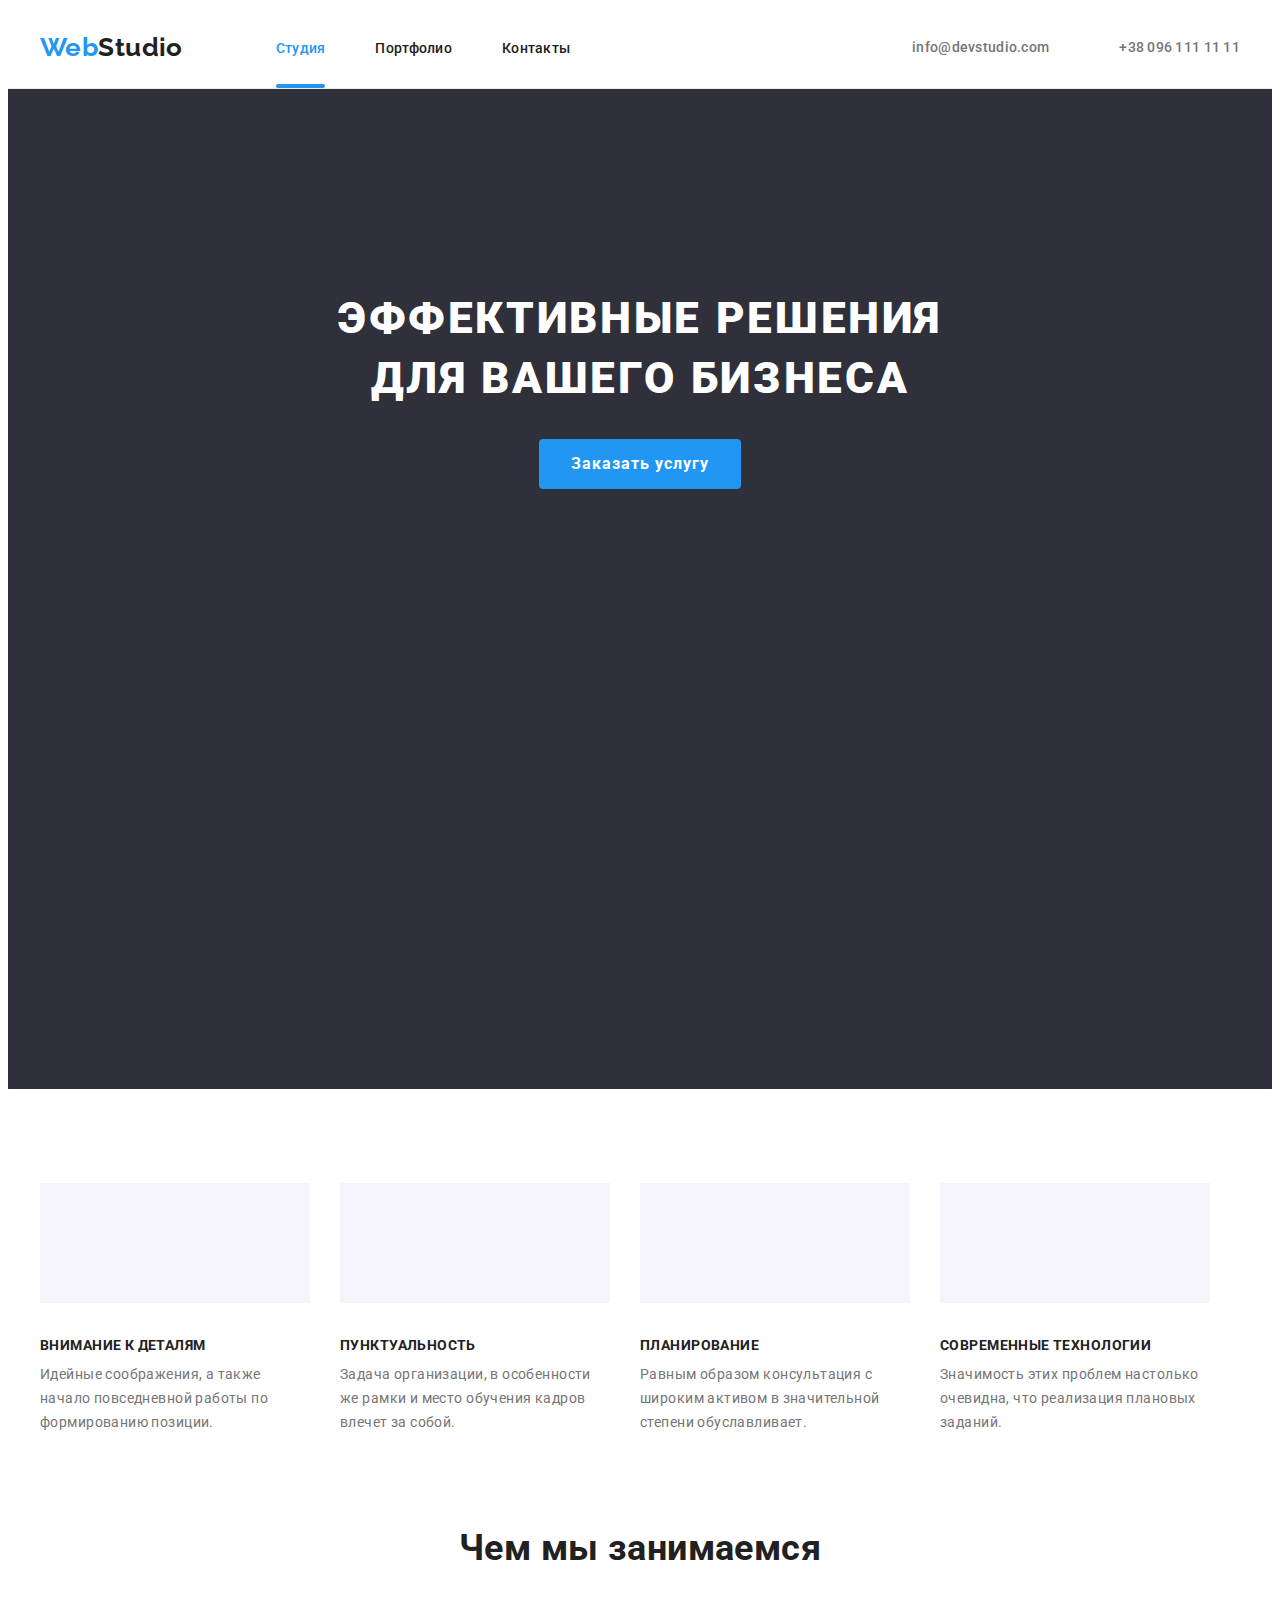
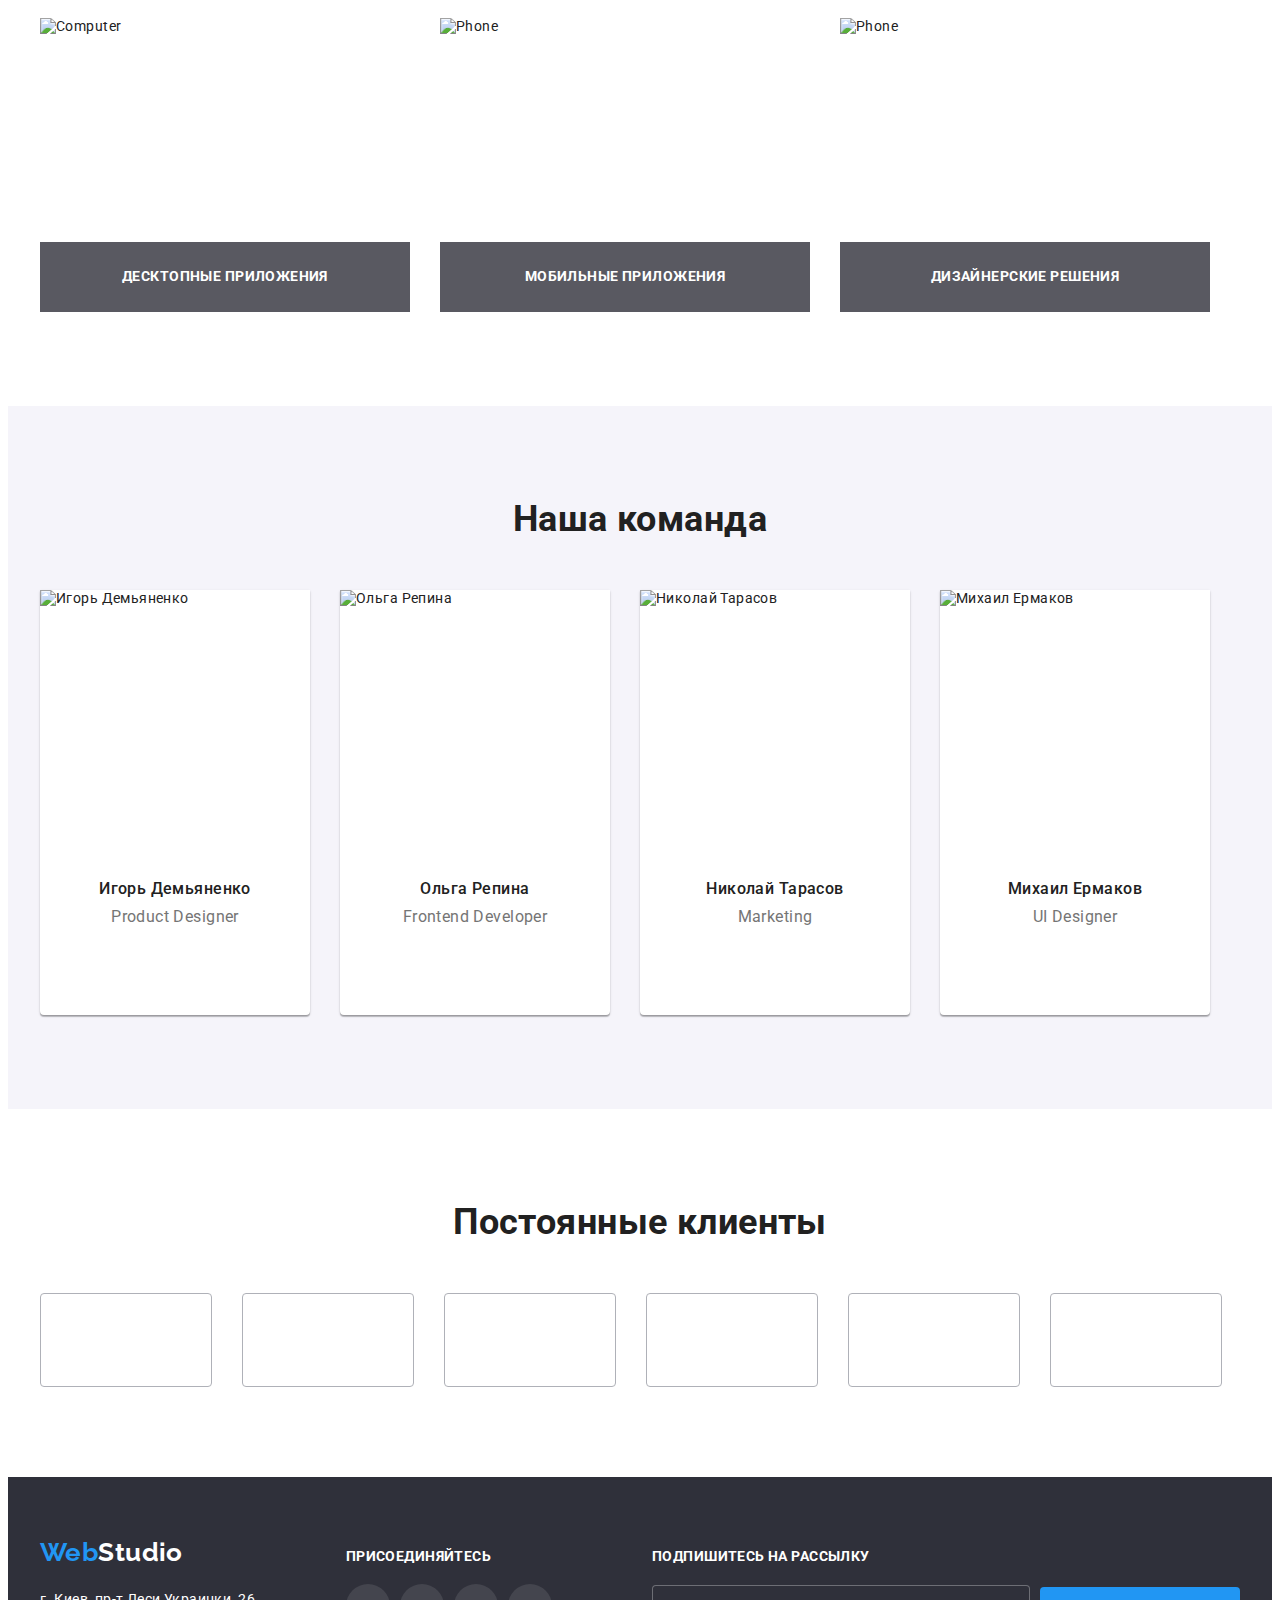
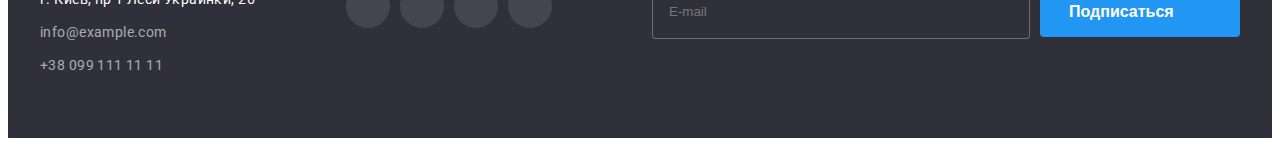
==== index.html @ 685c386e "homework-6" ====
<!DOCTYPE html>
<html lang="en">

<head>
  <meta charset="UTF-8" />
  <meta http-equiv="X-UA-Compatible" content="IE=edge" />
  <meta name="viewport" content="width=device-width, initial-scale=1.0" />
  <title>Studio</title>
  <!--Fonts starts-->
  <link rel="preconnect" href="https://fonts.googleapis.com" />
  <link rel="preconnect" href="https://fonts.gstatic.com" crossorigin />
  <link href="https://fonts.googleapis.com/css2?family=Raleway:wght@700&family=Roboto:wght@400;500;700;900&display=swap"
    rel="stylesheet" />
  <!--Fonts ends-->
  <!--Normalize starts-->
  <link rel="stylesheet" href="https://cdnjs.cloudflare.com/ajax/libs/modern-normalize/1.1.0/modern-normalize.min.css"
    integrity="sha512-wpPYUAdjBVSE4KJnH1VR1HeZfpl1ub8YT/NKx4PuQ5NmX2tKuGu6U/JRp5y+Y8XG2tV+wKQpNHVUX03MfMFn9Q=="
    crossorigin="anonymous" referrerpolicy="no-referrer" />
  <!--Normalize ends-->
  <link rel="stylesheet" href="./css/style.css" />
</head>

<body data-page>
  <!--Header-->
  <header class="header">
    <div class="container header-container">
      <a class="site-logo link" href="./index.html"><span class="letter">Web</span>Studio</a>
      <nav class="header-nav">
        <ul class="header-list list">
          <li>
            <a class="header-link header-link-current link" href="./index.html">Студия</a>
          </li>
          <li>
            <a class="header-link link" href="./portfolio.html">Портфолио</a>
          </li>
          <li>
            <a class="header-link link" href="#">Контакты</a>
          </li>
        </ul>
      </nav>
      <ul class="header-list list">
        <li class="header-item">
          <a class="header-e-mail link" href="mailto:info@devstudio.com"> <svg class="header-icon" width="16"
              height="12">
              <use href="./images/icons.svg#envelope"></use>
            </svg>
            info@devstudio.com</a>
        </li>
        <li>
          <a class="header-phone link" href="tel:+380961111111"> <svg class="header-icon" width="10" height="16">
              <use href="./images/icons.svg#smartphone"></use>
            </svg>
            +38 096 111 11 11</a>
        </li>
      </ul>
    </div>
  </header>
  <!--Main-->
  <main>
    <section class="main">
      <div class="container">
        <h1 class="main-title">Эффективные решения для вашего бизнеса</h1>
        <button class="main-btn" type="button" data-modal-open>Заказать услугу</button>
      </div>
    </section>
    <!--Peculiarities-->
    <section class="peculiarities section">
      <div class="container">
        <h2 class="hidden">Особенности нашей компании</h2>
        <ul class="list peculiarities-list">
          <li class="peculiarities-item-column">
            <div class="peculiarities-column">
              <a class="link" href="">
                <svg width="70" height="70">
                  <use href="./images/icons.svg#group"></use>
                </svg>
              </a>
            </div>
            <h3 class="peculiarities-title">Внимание к деталям</h3>
            <p class="peculiarities-text">
              Идейные соображения, а также начало повседневной работы по формированию позиции.
            </p>
          </li>
          <li class="peculiarities-item-column">
            <div class="peculiarities-column">
              <a class="link" href="">
                <svg width="70" height="70">
                  <use href="./images/icons.svg#clock"></use>
                </svg>
              </a>
            </div>
            <h3 class="peculiarities-title">Пунктуальность</h3>
            <p class="peculiarities-text">
              Задача организации, в особенности же рамки и место обучения кадров влечет за собой.
            </p>
          </li>
          <li class="peculiarities-item-column">
            <div class="peculiarities-column">
              <a class="link" href="">
                <svg width="70" height="70">
                  <use href="./images/icons.svg#diagram"></use>
                </svg>
              </a>
            </div>
            <h3 class="peculiarities-title">Планирование</h3>
            <p class="peculiarities-text">
              Равным образом консультация с широким активом в значительной степени обуславливает.
            </p>
          </li>
          <li class="peculiarities-item-column">
            <div class="peculiarities-column">
              <a class="link" href="">
                <svg width="70" height="70">
                  <use href="./images/icons.svg#astronaut"></use>
                </svg>
              </a>
            </div>
            <h3 class="peculiarities-title">Современные технологии</h3>
            <p class="peculiarities-text">
              Значимость этих проблем настолько очевидна, что реализация плановых заданий.
            </p>
          </li>
        </ul>
      </div>
    </section>
    <!--What we do-->
    <section class="what-we-do section">
      <div class="container">
        <h2 class="what-we-do-title">Чем мы занимаемся</h2>
        <ul class="what-we-do-list list">
          <li class="what-we-do-item link">
            <img class="what-we-do-img" src="./images/wwd/1.jpg" alt="Computer" width="370" height="294" />
            <p class="what-we-do-text">Десктопные приложения</p>
          </li>
          <li class="what-we-do-item link">
            <img class="what-we-do-img" src="./images/wwd/2.jpg" alt="Phone" width="370" height="294" />
            <p class="what-we-do-text">Мобильные приложения</p>
          </li>
          <li class="what-we-do-item link">
            <img class="what-we-do-img" src="./images/wwd/3.jpg" alt="Phone" width="370" height="294" />
            <p class="what-we-do-text">Дизайнерские решения</p>
          </li>
        </ul>
      </div>
    </section>
    <!--Our team-->
    <section class="our-team section">
      <div class="container">
        <h2 class="our-team-title">Наша команда</h2>
        <ul class="our-team-list list">
          <li class="our-team-item link">
            <img class="our-team-img" src="./images/our-team/igor.jpg" alt="Игорь Демьяненко" width="270"
              height="260" />
            <div class="our-team-container">
              <h3 class="our-team-stuff">Игорь Демьяненко</h3>
              <p class="our-team-professions">Product Designer</p>
              <ul class="socials list">
                <li class="socials-item">
                  <a class="socials-link link" href="" target="_blank" rel="noopener noreferrer" aria-label="instagram">
                    <svg class="socials-icon" width="20" height="20">
                      <use href="./images/icons.svg#instagram"></use>
                    </svg>
                  </a>
                </li>
                <li class="socials-item">
                  <a class="socials-link link" href="" target="_blank" rel="noopener noreferrer" aria-label="twitter">
                    <svg class="socials-icon" width="20" height="20">
                      <use href="./images/icons.svg#twitter"></use>
                    </svg>
                  </a>
                </li>
                <li class="socials-item">
                  <a class="socials-link link" href="" target="_blank" rel="noopener noreferrer" aria-label="facebook">
                    <svg class="socials-icon" width="20" height="20">
                      <use href="./images/icons.svg#facebook"></use>
                    </svg>
                  </a>
                </li>
                <li class="socials-item">
                  <a class="socials-link link" href="" target="_blank" rel="noopener noreferrer" aria-label="linkedin">
                    <svg class="socials-icon" width="20" height="20">
                      <use href="./images/icons.svg#linkedin"></use>
                    </svg>
                  </a>
                </li>
              </ul>
            </div>
          </li>
          <li class="our-team-item link">
            <img class="our-team-img" src="./images/our-team/olga.jpg" alt="Ольга Репина" width="270" height="260" />
            <div class="our-team-container">
              <h3 class="our-team-stuff">Ольга Репина</h3>
              <p class="our-team-professions">Frontend Developer</p>
              <ul class="socials list">
                <li class="socials-item">
                  <a class="socials-link link" href="" target="_blank" rel="noopener noreferrer" aria-label="instagram">
                    <svg class="socials-icon" width="20" height="20">
                      <use href="./images/icons.svg#instagram"></use>
                    </svg>
                  </a>
                </li>
                <li class="socials-item">
                  <a class="socials-link link" href="" target="_blank" rel="noopener noreferrer" aria-label="twitter">
                    <svg class="socials-icon" width="20" height="20">
                      <use href="./images/icons.svg#twitter"></use>
                    </svg>
                  </a>
                </li>
                <li class="socials-item">
                  <a class="socials-link link" href="" target="_blank" rel="noopener noreferrer" aria-label="facebook">
                    <svg class="socials-icon" width="20" height="20">
                      <use href="./images/icons.svg#facebook"></use>
                    </svg>
                  </a>
                </li>
                <li class="socials-item">
                  <a class="socials-link link" href="" target="_blank" rel="noopener noreferrer" aria-label="linkedin">
                    <svg class="socials-icon" width="20" height="20">
                      <use href="./images/icons.svg#linkedin"></use>
                    </svg>
                  </a>
                </li>
              </ul>
            </div>
          </li>
          <li class="our-team-item link">
            <img class="our-team-img" src="./images/our-team/nikolai.jpg" alt="Николай Тарасов" width="270"
              height="260" />
            <div class="our-team-container">
              <h3 class="our-team-stuff">Николай Тарасов</h3>
              <p class="our-team-professions">Marketing</p>
              <ul class="socials list">
                <li class="socials-item">
                  <a class="socials-link link" href="" target="_blank" rel="noopener noreferrer" aria-label="instagram">
                    <svg class="socials-icon" width="20" height="20">
                      <use href="./images/icons.svg#instagram"></use>
                    </svg>
                  </a>
                </li>
                <li class="socials-item">
                  <a class="socials-link link" href="" target="_blank" rel="noopener noreferrer" aria-label="twitter">
                    <svg class="socials-icon" width="20" height="20">
                      <use href="./images/icons.svg#twitter"></use>
                    </svg>
                  </a>
                </li>
                <li class="socials-item">
                  <a class="socials-link link" href="" target="_blank" rel="noopener noreferrer" aria-label="facebook">
                    <svg class="socials-icon" width="20" height="20">
                      <use href="./images/icons.svg#facebook"></use>
                    </svg>
                  </a>
                </li>
                <li class="socials-item">
                  <a class="socials-link link" href="" target="_blank" rel="noopener noreferrer" aria-label="linkedin">
                    <svg class="socials-icon" width="20" height="20">
                      <use href="./images/icons.svg#linkedin"></use>
                    </svg>
                  </a>
                </li>
              </ul>
            </div>
          </li>
          <li class="our-team-item link">
            <img class="our-team-img" src="./images/our-team/michail.jpg" alt="Михаил Ермаков" width="270"
              height="260" />
            <div class="our-team-container">
              <h3 class="our-team-stuff">Михаил Ермаков</h3>
              <p class="our-team-professions">UI Designer</p>
              <ul class="socials list">
                <li class="socials-item">
                  <a class="socials-link link" href="" target="_blank" rel="noopener noreferrer" aria-label="instagram">
                    <svg class="socials-icon" width="20" height="20">
                      <use href="./images/icons.svg#instagram"></use>
                    </svg>
                  </a>
                </li>
                <li class="socials-item">
                  <a class="socials-link link" href="" target="_blank" rel="noopener noreferrer" aria-label="twitter">
                    <svg class="socials-icon" width="20" height="20">
                      <use href="./images/icons.svg#twitter"></use>
                    </svg>
                  </a>
                </li>
                <li class="socials-item">
                  <a class="socials-link link" href="" target="_blank" rel="noopener noreferrer" aria-label="facebook">
                    <svg class="socials-icon" width="20" height="20">
                      <use href="./images/icons.svg#facebook"></use>
                    </svg>
                  </a>
                </li>
                <li class="socials-item">
                  <a class="socials-link link" href="" target="_blank" rel="noopener noreferrer" aria-label="linkedin">
                    <svg class="socials-icon" width="20" height="20">
                      <use href="./images/icons.svg#linkedin"></use>
                    </svg>
                  </a>
                </li>
              </ul>
            </div>
          </li>
        </ul>
      </div>
    </section>
    <section class="clients-section">
      <div class="container">
        <h2 class="our-team-title">Постоянные клиенты</h2>
        <ul class="clients-list list">
          <li class="item">
            <a class="clients-link link" href="#">
              <svg class="icon" width="106" height="60">
                <use href="./images/icons.svg#logo-1"></use>
              </svg>
            </a>
          </li>
          <li class="item">
            <a class="clients-link link" href="#">
              <svg class="icon" width="106" height="60">
                <use href="./images/icons.svg#logo-2"></use>
              </svg>
            </a>
          </li>
          <li class="item">
            <a class="clients-link link" href="#">
              <svg class="icon" width="106" height="60">
                <use href="./images/icons.svg#logo-3"></use>
              </svg>
            </a>
          </li>
          <li class="item">
            <a class="clients-link link" href="#">
              <svg class="icon" width="106" height="60">
                <use href="./images/icons.svg#logo-4"></use>
              </svg>
            </a>
          </li>
          <li class="item">
            <a class="clients-link link" href="#">
              <svg class="icon" width="106" height="60">
                <use href="./images/icons.svg#logo-5"></use>
              </svg>
            </a>
          </li>
          <li class="item">
            <a class="clients-link link" href="#">
              <svg class="icon" width="106" height="60">
                <use href="./images/icons.svg#logo-6"></use>
              </svg>
            </a>
          </li>
        </ul>
      </div>
    </section>
  </main>
  <!--Footer-->
  <footer class="footer">
    <div class="container footer-container">
      <div class="footer-address-column">
        <a class="site-logo studio link" href="./index.html"><span class="letter">Web</span>Studio
        </a>
        <address class="footer-address">
          <ul class="footer-list list">
            <li class="footer-item link">
              <a class="footer-comumnication footer-link link" href="https://goo.gl/maps/92d465dwehXUen789"
                target="_blank" rel="noopener noreferrer">г. Киев, пр-т Леси Украинки, 26</a>
            </li>
            <li class="footer-item link">
              <a class="footer-communication footer-communication-color link"
                href="mailto:info@example.com">info@example.com</a>
            </li>
            <li class="footer-item link">
              <a class="footer-communication footer-communication-color link" href="tel:+380991111111">+38 099 111 11
                11</a>
            </li>
          </ul>
        </address>
      </div>
      <div class="social">
        <p class="footer-slogan">Присоединяйтесь</p>
        <ul class="socials-list list">
          <li class="socials-item">
            <a class="footer-socials-link link" href="" target="_blank" rel="noopener noreferrer"
              aria-label="instagram">
              <svg class="footer-socials-icon" width="20" height="20">
                <use href="./images/icons.svg#instagram"></use>
              </svg>
            </a>
          </li>
          <li class="socials-item">
            <a class="footer-socials-link link" href="" target="_blank" rel="noopener noreferrer" aria-label="twitter">
              <svg class="footer-socials-icon" width="20" height="20">
                <use href="./images/icons.svg#twitter"></use>
              </svg>
            </a>
          </li>
          <li class="socials-item">
            <a class="footer-socials-link link" href="" target="_blank" rel="noopener noreferrer" aria-label="facebook">
              <svg class="footer-socials-icon" width="20" height="20">
                <use href="./images/icons.svg#facebook"></use>
              </svg>
            </a>
          </li>
          <li class="socials-item">
            <a class="footer-socials-link link" href="" target="_blank" rel="noopener noreferrer" aria-label="linkedin">
              <svg class="footer-socials-icon" width="20" height="20">
                <use href="./images/icons.svg#linkedin"></use>
              </svg>
            </a>
          </li>
        </ul>
      </div>
      <div class="footer-form">
        <p class="footer-form-text">Подпишитесь на рассылку</p>
        <form class="footer-form-group">
          <input class="footer-form-input" type="email" name="email" required placeholder="E-mail">
          <button class="footer-form-button">Подписаться
            <svg class="footer-form-button-icon" width="20" height="20">
              <use href="./images/icons.svg#icon-plane"></use>
            </svg>
          </button>
        </form>
      </div>
    </div>
  </footer>

  <!--Modal window-->

  <div class="backdrop is-hidden" data-modal>
    <div class="modal">
      <button class="modal-btn" data-modal-close>
        <svg class="modal-btn-icon" width="20" height="20">
          <use href="./images/icons.svg#icon-close"></use>
        </svg>
      </button>
      <form class="register-form">
        <strong class="register-form-title">Оставьте свои данные, мы вам перезвоним</strong>
        <div class="register-form-group" role="group">
          <label class="register-form-wrap">
            <span class="register-form-label">Имя</span>
            <input class="register-form-input" type="text" required name="user-account">
            <svg class="register-form-icon" width="12" height="12">
              <use class="register-form-account" href="./images/icons.svg#account"></use>
            </svg>
          </label>
          <label class="register-form-wrap">
            <span class="register-form-label">Телефон</span>
            <input class="register-form-input" type="tel" required name="user-phone">
            <svg class="register-form-icon" width="13" height="13">
              <use href="./images/icons.svg#phone"></use>
            </svg>
          </label>
          <label class="register-form-wrap">
            <span class="register-form-label">Почта</span>
            <input class="register-form-input" type="email" required name="user-email">
            <svg class="register-form-icon" width="15" height="12">
              <use href="./images/icons.svg#e-mail"></use>
            </svg>
          </label>
          <label class="register-form-wrap">
            <span class="register-form-label">Комментарий</span>
            <textarea class="register-form-message" rows="5" name="agreement" placeholder="Введите текст"></textarea>
          </label>
        </div>
        <label class="register-form-agreement">
          <input class="register-checkbox visually-hidden" type="checkbox" name="agreement">
          <svg class="register-icon" width="16" height="15">
            <use class="register-icon-check" href="./images/icons.svg#icon-check"></use>
            <use class="register-icon-uncheck" href="./images/icons.svg#icon-uncheck"></use>
          </svg>
          <span class="register-form-agreement-text">Соглашаюсь с рассылкой и принимаю
            <a class="register-form-agreement-link" href="">Условия договора</a>
          </span>
        </label>

        <button type="submit" class="register-form-button">Отправить</button>

      </form>
    </div>
  </div>


  <!--Script-->

  <script src="./js/modal.js"></script>

</body>

</html>
---- css/style.css ----
:root {
  /* fonts */
  --main-font: 'Roboto', sans-serif;
  --secondary-font: 'Raleway', sans-serif;

  /* text colors */
  --main-txt-cl: #212121;
  --accent-txt-cl: #2196f3;
  --blue-bg-cl: #0d6ee6;
  --btn-txt-cl: #ffffff;
  --icons-txt-cl: #afb1b8;
  --grey-txt-cl: #757575;

  /* bg colors */
  --grey-bg-cl: #f5f4fa;
  --white-bg-cl: #ffffff;
  --black-bg-cl: #2f303a;
  --footer-text-bg-cl: rgba(255, 255, 255, 0.1);
  --portfolio-overlay-color: rgba(33, 150, 243, 0.9);

  /* others */
  --modal-btn-txt-cl: #188ce8;
  --border: 1px solid #eeeeee;
  --border-radius: 4px;
  --padding: 20px 24px;

  --anim-fast: 250ms;
  --transition-timing-function: cubic-bezier(0.4, 0, 0.2, 1);
}

body {
  font-family: var(--main-font);
  color: var(--main-txt-cl);
  background-color: var(--white-bg-cl);
  font-size: 14px;
  letter-spacing: 0.03em;
}

.no-scroll {
  overflow: hidden;
}

.hidden,
.visually-hidden {
  position: absolute;
  width: 1px;
  height: 1px;
  margin: -1px;
  border: 0;
  padding: 0;

  white-space: nowrap;
  clip-path: inset(100%);
  clip: rect(0 0 0 0);
  overflow: hidden;
}

/*Reset styles*/

h1,
h2,
h3,
h4,
h5,
h6,
p {
  margin: 0;
}

img {
  display: block;
  max-width: 100%;
  height: auto;
}

address {
  font-style: normal;
}

.section {
  padding: 94px 0;
}

.list {
  list-style: none;
  padding: 0;
  margin: 0;
}

.link {
  text-decoration: none;
  color: currentColor;
}

/*Base styles*/

.letter {
  color: var(--accent-txt-cl);
}

/*Header*/

.header {
  border-bottom: var(--border);
}

.header-container {
  height: 80px;
  display: flex;
  align-items: center;
}

.header-nav {
  margin-right: auto;
}

.header-list {
  display: flex;
  gap: 50px;
}

.icons-link {
  max-height: 12px;
}

.site-logo {
  font-family: var(--secondary-font);
  font-weight: 700;
  font-size: 26px;
  line-height: 1.2;
  margin-right: 93px;
}

.header-phone,
.header-e-mail {
  font-weight: 500;
  font-size: 14px;
  line-height: 1.1;
  letter-spacing: 0.02em;
  padding-top: 32px;
  padding-bottom: 32px;
  color: var(--grey-txt-cl);
  display: flex;
  align-items: center;
  transition: color var(--anim-fast) var(--transition-timing-function);
}

.header-link {
  font-weight: 500;
  font-size: 14px;
  line-height: 1.1;
  letter-spacing: 0.02em;
  padding-top: 32px;
  padding-bottom: 32px;
  transition: color var(--anim-fast) var(--transition-timing-function);
}

.header-icon {
  fill: currentColor;
  margin-right: 10px;
}

.header-link:hover,
.header-link:focus,
.header-phone:hover,
.header-phone:focus,
.header-e-mail:hover,
.header-e-mail:focus {
  color: var(--accent-txt-cl);
}

.header-link-current {
  position: relative;
  color: var(--accent-txt-cl);
}

.header-link-current::after {
  content: '';
  position: absolute;
  bottom: 0;
  left: 0;
  width: 100%;
  height: 4px;
  border-radius: 2px;
  background-color: var(--accent-txt-cl);
}

.header-link-current:hover:after {
  opacity: 1;
}

.container {
  width: 1200px;
  margin: 0 auto;
  padding: 0 15px;
}

.studio {
  color: var(--white-bg-cl);
}

/*Main*/

.main {
  max-width: 1600px;
  margin-left: auto;
  margin-right: auto;
  height: 600px;
  background-color: var(--black-bg-cl);
  background-image: linear-gradient(to right, rgba(47, 48, 58, 0.4), rgba(47, 48, 58, 0.4)),
    url(../images/header-bi/img.jpg);
  background-size: cover;
  background-repeat: no-repeat;
  padding: 200px 0;
  background-position: center;
}

.main-title {
  width: 696px;
  margin: 0 auto;
  font-size: 44px;
  font-weight: 900;
  line-height: 1.36;
  letter-spacing: 0.06em;
  text-align: center;
  color: var(--btn-txt-cl);
  text-transform: uppercase;
}

.main-btn {
  padding: 10px 32px;
  font-family: var(--main-font);
  font-weight: 700;
  font-size: 16px;
  line-height: 1.88;
  display: flex;
  border: none;
  border-radius: 4px;
  margin: 0 auto;
  margin-top: 30px;
  text-align: center;
  letter-spacing: 0.06em;
  cursor: pointer;
  background-color: var(--accent-txt-cl);
  color: var(--white-bg-cl);
  transition: color var(--anim-fast) var(--transition-timing-function),
    background-color var(--anim-fast) var(--transition-timing-function);
}

.main-btn:hover,
.main-btn:focus {
  color: var(--btn-txt-cl);
  background-color: var(--blue-bg-cl);
}

/*Peculiarities*/

.peculiarities-list {
  display: flex;
  gap: 30px;
}

.peculiarities-item-column {
  width: 270px;
}

.peculiarities-title {
  margin-bottom: 10px;
  font-weight: 700;
  font-size: 14px;
  line-height: 1.1;
  text-transform: uppercase;
}

.peculiarities-column {
  margin-bottom: 35px;
  min-width: 270px;
  min-height: 120px;
  display: flex;
  justify-content: center;
  align-items: center;
  background-color: var(--grey-bg-cl);
}

.peculiarities-text {
  font-size: 14px;
  line-height: 1.7;
  color: var(--grey-txt-cl);
}

/*What we do*/

.what-we-do {
  padding-top: 0;
}

.what-we-do-title {
  text-align: center;
  font-size: 36px;
  line-height: 1.1;
}

.what-we-do-list {
  margin-top: 50px;
  display: flex;
  gap: 30px;
}

.what-we-do-item {
  position: relative;
}

.what-we-do-text {
  position: absolute;
  bottom: 0;
  left: 0;
  display: flex;
  justify-content: center;
  align-items: center;
  width: 370px;
  height: 70px;
  background-color: rgba(47, 48, 58, 0.8);
  text-transform: uppercase;
  font-weight: 700;
  line-height: 1.14;
  color: var(--white-bg-cl);
}

/*Our Team*/

.our-team {
  background-color: var(--grey-bg-cl);
}

.our-team-title {
  text-align: center;
  font-size: 36px;
  line-height: 1.1;
}

.our-team-list {
  margin-top: 50px;
  display: flex;
  gap: 30px;
}

.our-team-stuff {
  margin-bottom: 10px;
  text-align: center;
  font-weight: 500;
  font-size: 16px;
  line-height: 1.1;
}

.our-team-professions {
  text-align: center;
  font-size: 16px;
  line-height: 1.1;
  color: var(--grey-txt-cl);
}

.socials {
  display: flex;
  align-items: center;
  justify-content: center;
  gap: 10px;
  margin-top: 16px;
}

.socials-link {
  display: flex;
  width: 44px;
  height: 44px;
  border-radius: 50%;
  align-items: center;
  justify-content: center;
  color: var(--icons-txt-cl);
  transition: color var(--anim-fast) var(--transition-timing-function),
    background-color var(--anim-fast) var(--transition-timing-function);
}

.socials-icon {
  fill: currentColor;
}

.socials-link:hover,
.socials-link:focus {
  background-color: var(--accent-txt-cl);
  color: var(--btn-txt-cl);
}

.our-team-item {
  background-color: var(--white-bg-cl);
  box-shadow: 0px 1px 3px rgba(0, 0, 0, 0.12), 0px 1px 1px rgba(0, 0, 0, 0.14),
    0px 2px 1px rgba(0, 0, 0, 0.2);
  border-radius: 0px 0px 4px 4px;

  transition: color var(--anim-fast) var(--transition-timing-function),
    box-shadow var(--anim-fast) var(--transition-timing-function);
}

.our-team-item:hover {
  box-shadow: 0px 1px 3px rgba(0, 0, 0, 0.12), 0px 1px 1px rgba(0, 0, 0, 0.14),
    0px 2px 1px rgba(0, 0, 0, 0.2);
}

.our-team-container {
  padding: 30px 0;
}

/*Regular clients*/

.clients-section {
  padding-top: 94px;
  padding-bottom: 90px;
}

.clients-list {
  margin-top: 50px;
  display: flex;
  gap: 30px;
}

.clients-link {
  display: flex;
  justify-content: center;
  width: 170px;
  height: 92px;
  border: 1px solid var(--icons-txt-cl);
  color: var(--icons-txt-cl);
  align-items: center;
  border-radius: 4px;
  transition: color var(--anim-fast) var(--transition-timing-function),
    border-color var(--anim-fast) var(--transition-timing-function);
}

.clients-link:hover,
.clients-link:focus {
  color: var(--accent-txt-cl);
  border-color: var(--accent-txt-cl);
}

.regular-clients-title {
  font-size: 14px;
  line-height: 16px;
}

.icon {
  fill: currentColor;
}

/*Footer*/

.footer {
  display: flex;
  padding: 60px 0;
  background-color: var(--black-bg-cl);
}

.footer,
.footer-container {
  display: flex;
  align-items: baseline;
}

.footer-address {
  font-style: normal;
  margin-top: 20px;
  display: flex;
  flex-direction: column;
}

.footer-item:not(:last-child) {
  margin-bottom: 9px;
}

.footer-link {
  font-weight: 400;
  font-size: 14px;
  line-height: 1.7;
  color: var(--white-bg-cl);
  transition: color var(--anim-fast) var(--transition-timing-function);
}

.footer-communication {
  font-weight: 400;
  font-size: 14px;
  line-height: 1.7;
  transition: color var(--anim-fast) var(--transition-timing-function);
}

.footer-communication-color {
  line-height: 1.71;
  color: rgba(255, 255, 255, 0.6);
}

.footer-link:hover,
.footer-link:focus,
.footer-communication:hover,
.footer-communication:focus {
  color: var(--accent-txt-cl);
}

.social {
  margin-left: 70px;
}

.footer-slogan {
  margin-bottom: 20px;
  font-weight: 700;
  text-transform: uppercase;
  color: var(--white-bg-cl);
}

.socials-list {
  display: flex;
  gap: 10px;
}

.footer-socials-link {
  background-color: var(--footer-text-bg-cl);
  display: flex;
  width: 44px;
  height: 44px;
  border-radius: 50%;
  align-items: center;
  justify-content: center;
  color: var(--icons-txt-cl);
  transition: background-color var(--anim-fast) var(--transition-timing-function);
}

.footer-socials-link:hover,
.footer-socials-link:focus {
  background-color: var(--accent-txt-cl);
}

.footer-socials-icon {
  fill: var(--white-bg-cl);
}

.footer-form {
  margin-left: auto;
}

.footer-form-group {
  margin-top: 20px;
  display: flex;
  align-items: center;
}

.footer-form-text {
  text-transform: uppercase;
  color: var(--white-bg-cl);
  font-weight: 700;
  font-size: 14px;
  line-height: 1.14;
  margin-bottom: 20px;
}

.footer-form-input {
  display: flex;
  align-items: center;
  height: 50px;
  width: 358px;
  border: 1px solid rgba(255, 255, 255, 0.3);
  outline: transparent;
  background-color: var(--black-bg-cl);
  padding-left: 16px;
  border-radius: 4px;
}

.footer-form-button {
  cursor: pointer;
  margin-left: 10px;
  width: 200px;
  height: 50px;
  display: flex;
  align-items: center;
  padding: 10px 29px;
  font-weight: 700;
  font-size: 16px;
  line-height: 1.875;
  color: var(--white-bg-cl);
  background-color: var(--accent-txt-cl);
  border: none;
  border-radius: 4px;
}

.footer-form-button-icon {
  margin-left: 10px;
  fill: var(--white-bg-cl);
}

/* Modal */

.backdrop {
  position: fixed;
  top: 0;
  left: 0;
  display: flex;
  align-items: center;
  justify-content: center;
  width: 100%;
  height: 100%;

  background-color: rgba(0, 0, 0, 0.2);
  opacity: 1;
  visibility: visible;
  pointer-events: initial;

  transition: opacity var(--anim-fast) var(--transition-timing-function),
    visibility var(--anim-fast) var(--transition-timing-function);
}

.backdrop.is-hidden {
  opacity: 0;
  visibility: hidden;
  pointer-events: none;
}

.modal {
  position: relative;
  width: 528px;
  height: 581px;
  padding: 40px;
  z-index: 1000;
  background-color: var(--white-bg-cl);
  border-radius: 4px;
  transition: fill var(--anim-fast) var(--transition-timing-function);
}

.modal-btn {
  position: absolute;
  top: 8px;
  right: 8px;
  display: flex;
  align-items: center;
  justify-content: center;
  cursor: pointer;

  width: 30px;
  height: 30px;

  border-radius: 50%;
  border: 1px solid rgba(0, 0, 0, 0.1);
  background-color: transparent;
}

.modal-btn:hover .modal-btn-icon {
  fill: var(--accent-txt-cl);
}

.register-form {
  text-align: center;
}

.register-form-title {
  display: block;
  margin-bottom: 12px;
  font-size: 20px;
  line-height: 1.15;
  text-align: center;
}

.register-form-group {
  margin-bottom: 20px;
}

.register-form-wrap {
  position: relative;
  display: block;
  margin-bottom: 10px;
}

.register-form-wrap:last-child {
  margin-bottom: 0;
}

.register-form-label {
  display: block;
  text-align: left;
  margin-bottom: 4px;
  font-size: 12px;
  line-height: 1.16;
  color: var(--grey-txt-cl);
}

.register-form-input {
  height: 40px;
  width: 100%;
  border: 1px solid rgba(33, 33, 33, 0.2);
  transition: outline var(--anim-fast) var(--transition-timing-function);
  padding: 10px;
  padding-left: 40px;
  outline: transparent;
  border-radius: 4px;
}

.register-form-message:focus,
.register-form-input:focus {
  border: none;
  outline: 1px solid var(--accent-txt-cl);
}

.register-form-input:focus + .register-form-icon {
  fill: #2196f3;
}

.register-form-message {
  width: 100%;
  border: 1px solid rgba(33, 33, 33, 0.2);
  padding: 10px;
  padding-left: 16px;
  outline: transparent;
  border-radius: 4px;
  resize: none;
  height: 120px;
}

.register-form-icon {
  transition: fill var(--anim-fast) var(--transition-timing-function);
  position: absolute;
  bottom: 15px;
  left: 14px;
}

.register-form-agreement {
  display: flex;
  align-items: center;
  justify-content: center;
  margin-bottom: 30px;
}

.register-icon-uncheck {
  display: inline-block;
  width: 16px;
  height: 15px;
  border: 2px solid var(--grey-txt-cl);
  border-color: #212121;
  border-radius: 4px;
}

.register-checkbox:checked + .register-icon .register-icon-uncheck {
  opacity: 0;
  transition: opacity var(--anim-fast) var(--transition-timing-function);
}

.register-icon-check {
  opacity: 0;
  fill: var(--accent-txt-cl);
  transition: opacity var(--anim-fast) var(--transition-timing-function);
}

.register-checkbox:checked + .register-icon .register-icon-check {
  opacity: 1;
}

.register-form-agreement-text {
  margin-left: 8.38px;
  color: var(--grey-txt-cl);
  font-size: 14px;
  line-height: 1.8;
  user-select: none;
  text-underline-position: under;
}

.register-form-agreement-link {
  color: var(--accent-txt-cl);
}

.register-form-button {
  display: inline-flex;
  cursor: pointer;
  border: none;
  border-radius: 4px;
  padding: 10px 55px;
  color: var(--white-bg-cl);
  background-color: var(--modal-btn-txt-cl);
  transition: box-shadow var(--anim-fast) var(--transition-timing-function);
  font-size: 16px;
  font-weight: 700;
  line-height: 1.87;
  letter-spacing: 6%;
  align-items: center;
}

.register-form-button:hover,
.register-form-button:focus {
  box-shadow: 0px 4px 4px 0px rgba(0, 0, 0, 0.15);
}

/*Portfolio*/

.portfolio-btn-list {
  justify-content: center;
  display: flex;
  gap: 8px;
}

.portfolio-btn {
  display: flex;
  padding: 6px 22px;
  border: none;
  background-color: var(--grey-bg-cl);
  border-radius: var(--border-radius);
  font-family: var(--main-font);
  text-align: center;
  font-weight: 500;
  font-size: 16px;
  line-height: 1.6;
  letter-spacing: 0.03em;
  cursor: pointer;
  color: #212121;
  transition: color var(--anim-fast) var(--transition-timing-function),
    background-color var(--anim-fast) var(--transition-timing-function),
    box-shadow var(--anim-fast) var(--transition-timing-function);
}

.portfolio-btn:hover,
.portfolio-btn:focus {
  background-color: var(--accent-txt-cl);
  color: var(--white-bg-cl);
  box-shadow: 0px 3px 1px rgba(0, 0, 0, 0.1), 0px 1px 2px rgba(0, 0, 0, 0.08),
    0px 2px 2px rgba(0, 0, 0, 0.12);
}

.portfolio-another-btn {
  color: var(--white-bg-cl);
  background-color: var(--accent-txt-cl);
}

.portfolio-list {
  display: flex;
  flex-wrap: wrap;
  gap: 30px;
  margin-top: 50px;
}

.border-column {
  padding: var(--padding);
  border: var(--border);
  border-top: none;
}

.portfolio-title {
  font-weight: 700;
  font-size: 18px;
  line-height: 2;
  letter-spacing: 0.06em;
}

.portfolio-description {
  font-size: 16px;
  line-height: 1.8;
  letter-spacing: 0.03em;
  color: var(--grey-txt-cl);
}

.portfolio-link {
  display: block;
  transition: box-shadow var(--anim-fast) var(--transition-timing-function);
}

.portfolio-link:hover,
.portfolio-link:focus {
  box-shadow: 1px 4px 6px rgba(0, 0, 0, 0.16), 0px 4px 4px rgba(0, 0, 0, 0.06),
    1px 0px 1px rgba(0, 0, 0, 0.1);
}

.product-thumb {
  position: relative;
  overflow: hidden;
  max-height: 294px;
  max-width: 370px;
}

.overlay {
  position: absolute;
  width: 100%;
  height: 100%;
  top: 0;
  left: 0;

  display: flex;
  align-items: center;
  justify-content: center;
  padding: 63px 24px;
  background-color: rgba(33, 150, 243, 0.9);

  transition: transform var(--anim-fast) var(--transition-timing-function);
  transform: translateY(101%);
}

.portfolio-link:focus .overlay,
.portfolio-link:hover .overlay {
  transform: translateY(0);
}

.overlay-text {
  color: var(--white-bg-cl);
  font-weight: 400;
  font-size: 18px;
  line-height: 1.5;
}
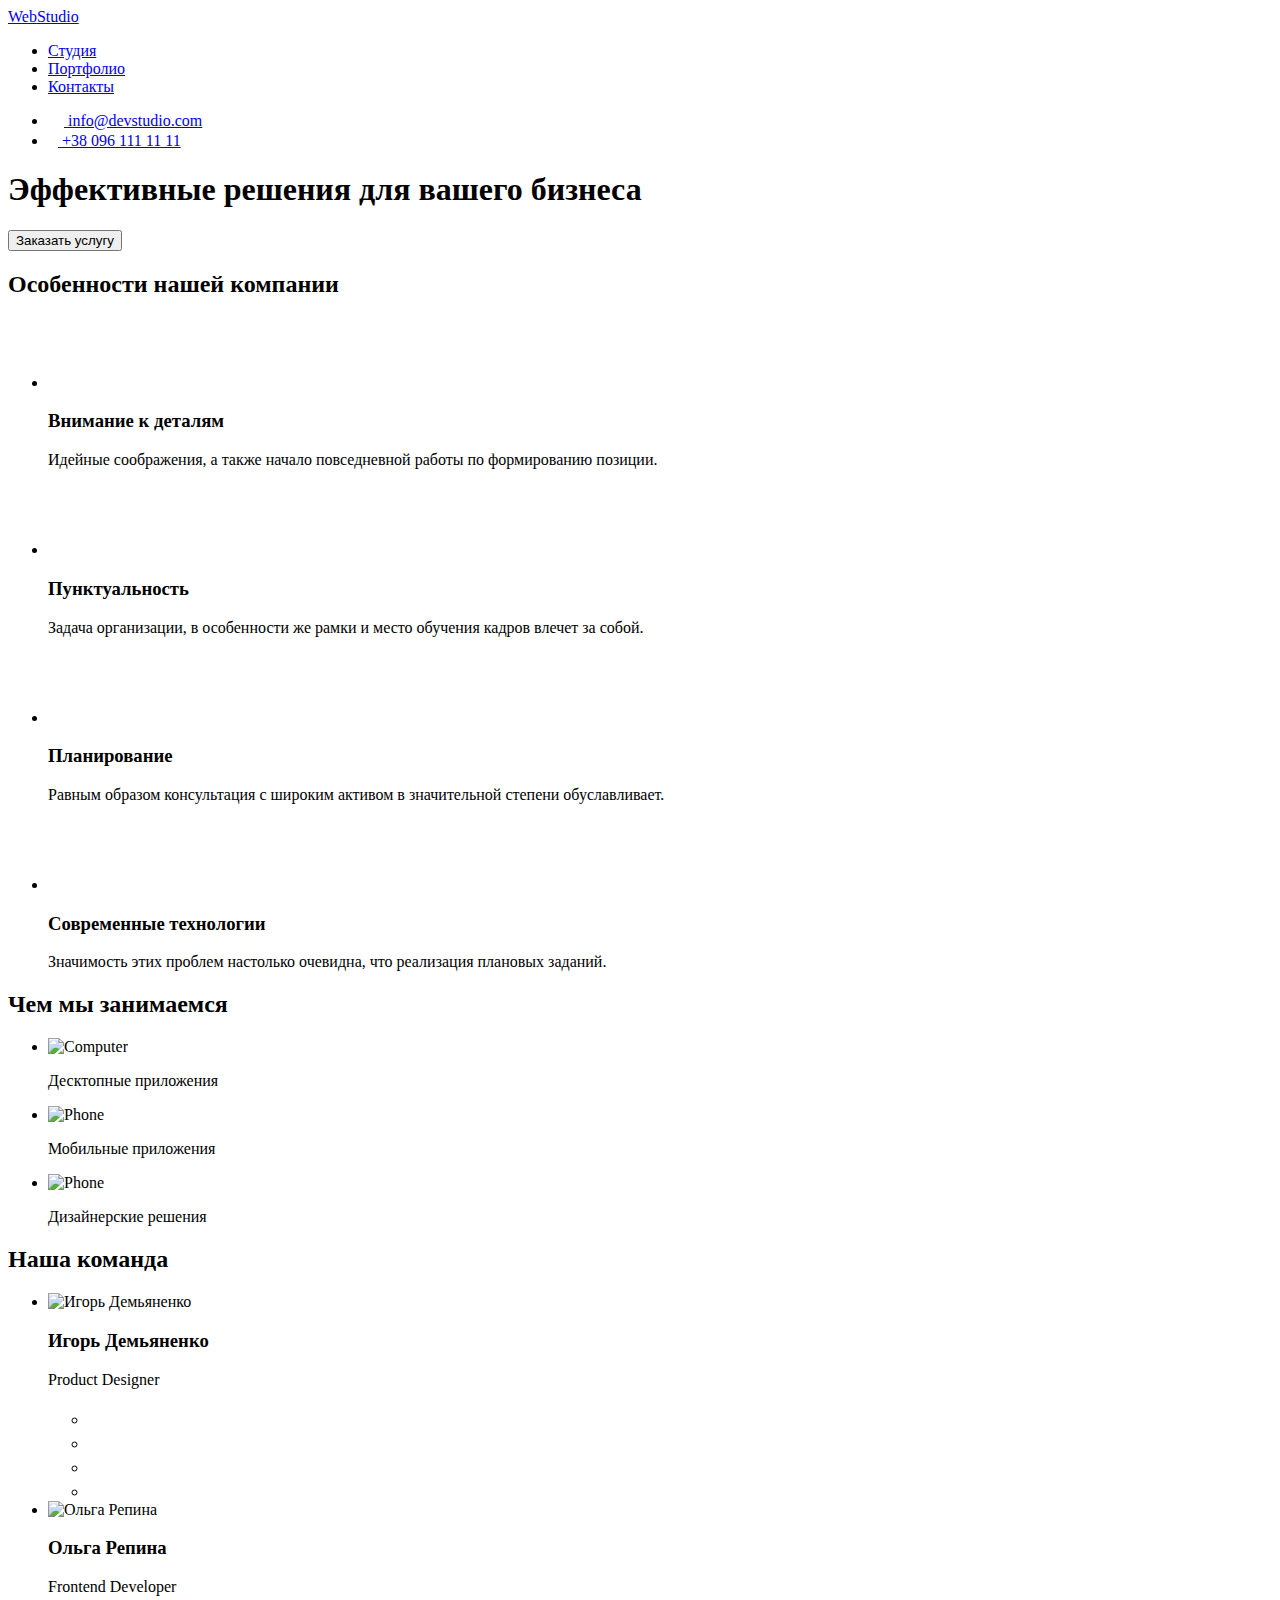
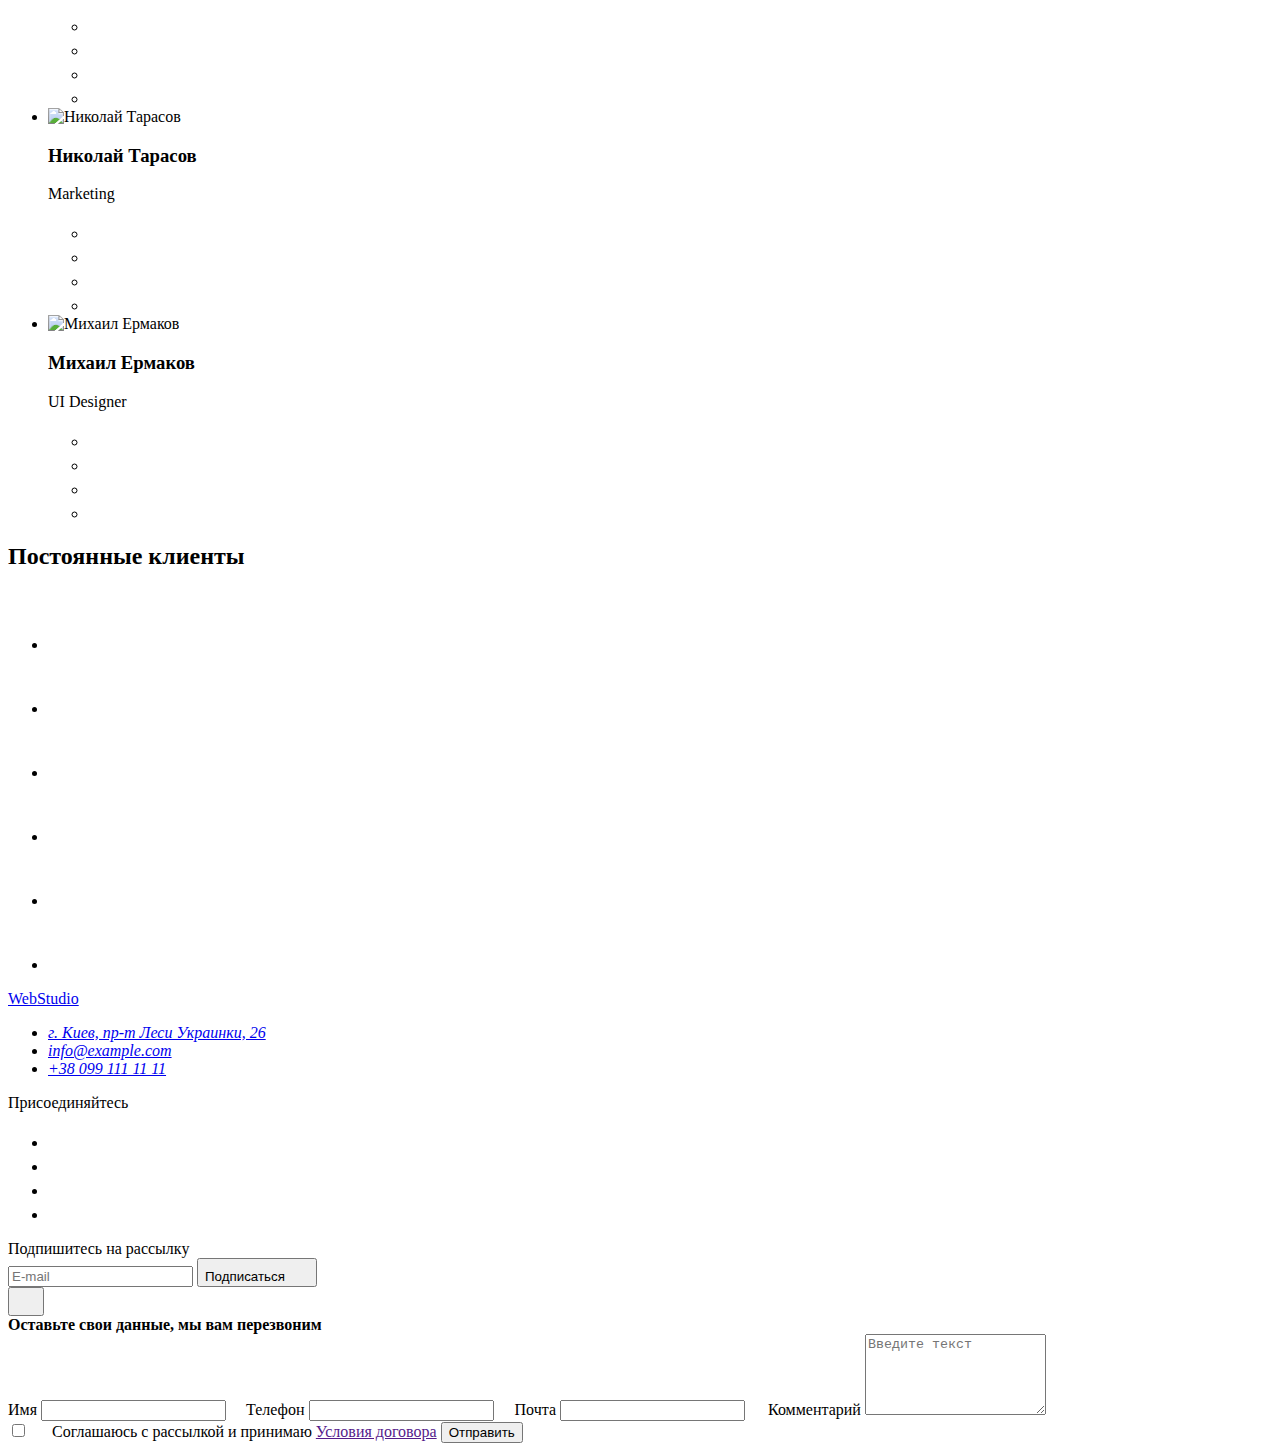
==== commit 832fffb2: "homework-7" ====
--- a/index.html
+++ b/index.html
@@ -17,37 +17,39 @@
     integrity="sha512-wpPYUAdjBVSE4KJnH1VR1HeZfpl1ub8YT/NKx4PuQ5NmX2tKuGu6U/JRp5y+Y8XG2tV+wKQpNHVUX03MfMFn9Q=="
     crossorigin="anonymous" referrerpolicy="no-referrer" />
   <!--Normalize ends-->
-  <link rel="stylesheet" href="./css/style.css" />
+  <link rel="stylesheet" href="./css/main.min.css" />
+  <!--<link rel="stylesheet" href="./css/styles.css" /> -->
 </head>
 
 <body data-page>
   <!--Header-->
   <header class="header">
     <div class="container header-container">
-      <a class="site-logo link" href="./index.html"><span class="letter">Web</span>Studio</a>
-      <nav class="header-nav">
-        <ul class="header-list list">
+      <a class="site-logo header__logo link" href="./index.html"><span class="letter">Web</span>Studio</a>
+      <nav class="nav">
+        <ul class="nav__list list">
           <li>
-            <a class="header-link header-link-current link" href="./index.html">Студия</a>
+            <a class="nav__link nav__link--current link" href="./index.html">Студия</a>
           </li>
           <li>
-            <a class="header-link link" href="./portfolio.html">Портфолио</a>
+            <a class="nav__link link" href="./portfolio.html">Портфолио</a>
           </li>
           <li>
-            <a class="header-link link" href="#">Контакты</a>
+            <a class="nav__link link" href="#">Контакты</a>
           </li>
         </ul>
       </nav>
       <ul class="header-list list">
-        <li class="header-item">
-          <a class="header-e-mail link" href="mailto:info@devstudio.com"> <svg class="header-icon" width="16"
-              height="12">
+        <li class="header-list__item">
+          <a class="header-list__email link" href="mailto:info@devstudio.com"> <svg
+              class="header-list__icon header-list__icon--margin" width="16" height="12">
               <use href="./images/icons.svg#envelope"></use>
             </svg>
             info@devstudio.com</a>
         </li>
         <li>
-          <a class="header-phone link" href="tel:+380961111111"> <svg class="header-icon" width="10" height="16">
+          <a class="header-list__phone link" href="tel:+380961111111"> <svg
+              class="header-list__icon header-list__icon--margin" width="10" height="16">
               <use href="./images/icons.svg#smartphone"></use>
             </svg>
             +38 096 111 11 11</a>
@@ -59,64 +61,66 @@
   <main>
     <section class="main">
       <div class="container">
-        <h1 class="main-title">Эффективные решения для вашего бизнеса</h1>
-        <button class="main-btn" type="button" data-modal-open>Заказать услугу</button>
+        <h1 class="main__title">Эффективные решения для вашего бизнеса</h1>
+        <button class="main__btn main__btn--margin" type="button" data-modal-open>Заказать услугу</button>
       </div>
     </section>
+
     <!--Peculiarities-->
+
     <section class="peculiarities section">
       <div class="container">
-        <h2 class="hidden">Особенности нашей компании</h2>
-        <ul class="list peculiarities-list">
-          <li class="peculiarities-item-column">
-            <div class="peculiarities-column">
+        <h2 class="visually-hidden">Особенности нашей компании</h2>
+        <ul class="list peculiarities__list">
+          <li class="peculiarities__item">
+            <div class="peculiarities__column">
               <a class="link" href="">
                 <svg width="70" height="70">
                   <use href="./images/icons.svg#group"></use>
                 </svg>
               </a>
             </div>
-            <h3 class="peculiarities-title">Внимание к деталям</h3>
-            <p class="peculiarities-text">
+            <h3 class="peculiarities__title">Внимание к деталям</h3>
+            <p class="peculiarities__text">
               Идейные соображения, а также начало повседневной работы по формированию позиции.
             </p>
           </li>
-          <li class="peculiarities-item-column">
-            <div class="peculiarities-column">
+          <li class="peculiarities__item">
+            <div class="peculiarities__column">
               <a class="link" href="">
                 <svg width="70" height="70">
                   <use href="./images/icons.svg#clock"></use>
                 </svg>
               </a>
             </div>
-            <h3 class="peculiarities-title">Пунктуальность</h3>
-            <p class="peculiarities-text">
+            <h3 class="peculiarities__title">Пунктуальность</h3>
+            <p class="peculiarities__text">
               Задача организации, в особенности же рамки и место обучения кадров влечет за собой.
             </p>
           </li>
-          <li class="peculiarities-item-column">
-            <div class="peculiarities-column">
+          <li class="peculiarities__item">
+            <div class="peculiarities__column">
               <a class="link" href="">
                 <svg width="70" height="70">
                   <use href="./images/icons.svg#diagram"></use>
                 </svg>
               </a>
             </div>
-            <h3 class="peculiarities-title">Планирование</h3>
-            <p class="peculiarities-text">
+            <h3 class="peculiarities__title">Планирование</h3>
+            <p class="peculiarities__text">
               Равным образом консультация с широким активом в значительной степени обуславливает.
             </p>
           </li>
-          <li class="peculiarities-item-column">
-            <div class="peculiarities-column">
+          <li class="peculiarities__item">
+            <div class="peculiarities__column">
               <a class="link" href="">
                 <svg width="70" height="70">
                   <use href="./images/icons.svg#astronaut"></use>
                 </svg>
               </a>
             </div>
-            <h3 class="peculiarities-title">Современные технологии</h3>
-            <p class="peculiarities-text">
+            <h3 class="peculiarities__title">Современные технологии</h3>
+            <p class="peculiarities__text">
               Значимость этих проблем настолько очевидна, что реализация плановых заданий.
             </p>
           </li>
@@ -126,19 +130,19 @@
     <!--What we do-->
     <section class="what-we-do section">
       <div class="container">
-        <h2 class="what-we-do-title">Чем мы занимаемся</h2>
-        <ul class="what-we-do-list list">
-          <li class="what-we-do-item link">
-            <img class="what-we-do-img" src="./images/wwd/1.jpg" alt="Computer" width="370" height="294" />
-            <p class="what-we-do-text">Десктопные приложения</p>
-          </li>
-          <li class="what-we-do-item link">
-            <img class="what-we-do-img" src="./images/wwd/2.jpg" alt="Phone" width="370" height="294" />
-            <p class="what-we-do-text">Мобильные приложения</p>
-          </li>
-          <li class="what-we-do-item link">
-            <img class="what-we-do-img" src="./images/wwd/3.jpg" alt="Phone" width="370" height="294" />
-            <p class="what-we-do-text">Дизайнерские решения</p>
+        <h2 class="what-we-do__title">Чем мы занимаемся</h2>
+        <ul class="what-we-do__list list">
+          <li class="what-we-do__item link">
+            <img class="what-we-do__img" src="./images/wwd/1.jpg" alt="Computer" width="370" height="294" />
+            <p class="what-we-do__text">Десктопные приложения</p>
+          </li>
+          <li class="what-we-do__item link">
+            <img class="what-we-do__img" src="./images/wwd/2.jpg" alt="Phone" width="370" height="294" />
+            <p class="what-we-do__text">Мобильные приложения</p>
+          </li>
+          <li class="what-we-do__item link">
+            <img class="what-we-do__img" src="./images/wwd/3.jpg" alt="Phone" width="370" height="294" />
+            <p class="what-we-do__text">Дизайнерские решения</p>
           </li>
         </ul>
       </div>
@@ -146,39 +150,40 @@
     <!--Our team-->
     <section class="our-team section">
       <div class="container">
-        <h2 class="our-team-title">Наша команда</h2>
-        <ul class="our-team-list list">
-          <li class="our-team-item link">
-            <img class="our-team-img" src="./images/our-team/igor.jpg" alt="Игорь Демьяненко" width="270"
+        <h2 class="our-team__title">Наша команда</h2>
+        <ul class="our-team__list our-team__list--margin list">
+          <li class="our-team__item link">
+            <img class="our-team__img" src="./images/our-team/igor.jpg" alt="Игорь Демьяненко" width="270"
               height="260" />
-            <div class="our-team-container">
-              <h3 class="our-team-stuff">Игорь Демьяненко</h3>
-              <p class="our-team-professions">Product Designer</p>
+            <div class="our-team__container">
+              <h3 class="our-team__stuff">Игорь Демьяненко</h3>
+              <p class="our-team__professions">Product Designer</p>
               <ul class="socials list">
-                <li class="socials-item">
-                  <a class="socials-link link" href="" target="_blank" rel="noopener noreferrer" aria-label="instagram">
-                    <svg class="socials-icon" width="20" height="20">
+                <li class="socials__item">
+                  <a class="socials__link link" href="" target="_blank" rel="noopener noreferrer"
+                    aria-label="instagram">
+                    <svg class="socials__icon" width="20" height="20">
                       <use href="./images/icons.svg#instagram"></use>
                     </svg>
                   </a>
                 </li>
-                <li class="socials-item">
-                  <a class="socials-link link" href="" target="_blank" rel="noopener noreferrer" aria-label="twitter">
-                    <svg class="socials-icon" width="20" height="20">
+                <li class="socials__item">
+                  <a class="socials__link link" href="" target="_blank" rel="noopener noreferrer" aria-label="twitter">
+                    <svg class="socials__icon" width="20" height="20">
                       <use href="./images/icons.svg#twitter"></use>
                     </svg>
                   </a>
                 </li>
-                <li class="socials-item">
-                  <a class="socials-link link" href="" target="_blank" rel="noopener noreferrer" aria-label="facebook">
-                    <svg class="socials-icon" width="20" height="20">
+                <li class="socials__item">
+                  <a class="socials__link link" href="" target="_blank" rel="noopener noreferrer" aria-label="facebook">
+                    <svg class="socials__icon" width="20" height="20">
                       <use href="./images/icons.svg#facebook"></use>
                     </svg>
                   </a>
                 </li>
-                <li class="socials-item">
-                  <a class="socials-link link" href="" target="_blank" rel="noopener noreferrer" aria-label="linkedin">
-                    <svg class="socials-icon" width="20" height="20">
+                <li class="socials__item">
+                  <a class="socials__link link" href="" target="_blank" rel="noopener noreferrer" aria-label="linkedin">
+                    <svg class="socials__icon" width="20" height="20">
                       <use href="./images/icons.svg#linkedin"></use>
                     </svg>
                   </a>
@@ -186,36 +191,37 @@
               </ul>
             </div>
           </li>
-          <li class="our-team-item link">
-            <img class="our-team-img" src="./images/our-team/olga.jpg" alt="Ольга Репина" width="270" height="260" />
-            <div class="our-team-container">
-              <h3 class="our-team-stuff">Ольга Репина</h3>
-              <p class="our-team-professions">Frontend Developer</p>
+          <li class="our-team__item link">
+            <img class="our-team__img" src="./images/our-team/olga.jpg" alt="Ольга Репина" width="270" height="260" />
+            <div class="our-team__container">
+              <h3 class="our-team__stuff">Ольга Репина</h3>
+              <p class="our-team__professions">Frontend Developer</p>
               <ul class="socials list">
-                <li class="socials-item">
-                  <a class="socials-link link" href="" target="_blank" rel="noopener noreferrer" aria-label="instagram">
-                    <svg class="socials-icon" width="20" height="20">
+                <li class="socials__item">
+                  <a class="socials__link link" href="" target="_blank" rel="noopener noreferrer"
+                    aria-label="instagram">
+                    <svg class="socials__icon" width="20" height="20">
                       <use href="./images/icons.svg#instagram"></use>
                     </svg>
                   </a>
                 </li>
-                <li class="socials-item">
-                  <a class="socials-link link" href="" target="_blank" rel="noopener noreferrer" aria-label="twitter">
-                    <svg class="socials-icon" width="20" height="20">
+                <li class="socials__item">
+                  <a class="socials__link link" href="" target="_blank" rel="noopener noreferrer" aria-label="twitter">
+                    <svg class="socials__icon" width="20" height="20">
                       <use href="./images/icons.svg#twitter"></use>
                     </svg>
                   </a>
                 </li>
-                <li class="socials-item">
-                  <a class="socials-link link" href="" target="_blank" rel="noopener noreferrer" aria-label="facebook">
-                    <svg class="socials-icon" width="20" height="20">
+                <li class="socials__item">
+                  <a class="socials__link link" href="" target="_blank" rel="noopener noreferrer" aria-label="facebook">
+                    <svg class="socials__icon" width="20" height="20">
                       <use href="./images/icons.svg#facebook"></use>
                     </svg>
                   </a>
                 </li>
-                <li class="socials-item">
-                  <a class="socials-link link" href="" target="_blank" rel="noopener noreferrer" aria-label="linkedin">
-                    <svg class="socials-icon" width="20" height="20">
+                <li class="socials__item">
+                  <a class="socials__link link" href="" target="_blank" rel="noopener noreferrer" aria-label="linkedin">
+                    <svg class="socials__icon" width="20" height="20">
                       <use href="./images/icons.svg#linkedin"></use>
                     </svg>
                   </a>
@@ -223,37 +229,38 @@
               </ul>
             </div>
           </li>
-          <li class="our-team-item link">
-            <img class="our-team-img" src="./images/our-team/nikolai.jpg" alt="Николай Тарасов" width="270"
+          <li class="our-team__item link">
+            <img class="our-team__img" src="./images/our-team/nikolai.jpg" alt="Николай Тарасов" width="270"
               height="260" />
-            <div class="our-team-container">
-              <h3 class="our-team-stuff">Николай Тарасов</h3>
-              <p class="our-team-professions">Marketing</p>
+            <div class="our-team__container">
+              <h3 class="our-team__stuff">Николай Тарасов</h3>
+              <p class="our-team__professions">Marketing</p>
               <ul class="socials list">
-                <li class="socials-item">
-                  <a class="socials-link link" href="" target="_blank" rel="noopener noreferrer" aria-label="instagram">
-                    <svg class="socials-icon" width="20" height="20">
+                <li class="socials__item">
+                  <a class="socials__link link" href="" target="_blank" rel="noopener noreferrer"
+                    aria-label="instagram">
+                    <svg class="socials__icon" width="20" height="20">
                       <use href="./images/icons.svg#instagram"></use>
                     </svg>
                   </a>
                 </li>
-                <li class="socials-item">
-                  <a class="socials-link link" href="" target="_blank" rel="noopener noreferrer" aria-label="twitter">
-                    <svg class="socials-icon" width="20" height="20">
+                <li class="socials__item">
+                  <a class="socials__link link" href="" target="_blank" rel="noopener noreferrer" aria-label="twitter">
+                    <svg class="socials__icon" width="20" height="20">
                       <use href="./images/icons.svg#twitter"></use>
                     </svg>
                   </a>
                 </li>
-                <li class="socials-item">
-                  <a class="socials-link link" href="" target="_blank" rel="noopener noreferrer" aria-label="facebook">
-                    <svg class="socials-icon" width="20" height="20">
+                <li class="socials__item">
+                  <a class="socials__link link" href="" target="_blank" rel="noopener noreferrer" aria-label="facebook">
+                    <svg class="socials__icon" width="20" height="20">
                       <use href="./images/icons.svg#facebook"></use>
                     </svg>
                   </a>
                 </li>
-                <li class="socials-item">
-                  <a class="socials-link link" href="" target="_blank" rel="noopener noreferrer" aria-label="linkedin">
-                    <svg class="socials-icon" width="20" height="20">
+                <li class="socials__item">
+                  <a class="socials__link link" href="" target="_blank" rel="noopener noreferrer" aria-label="linkedin">
+                    <svg class="socials__icon" width="20" height="20">
                       <use href="./images/icons.svg#linkedin"></use>
                     </svg>
                   </a>
@@ -261,37 +268,38 @@
               </ul>
             </div>
           </li>
-          <li class="our-team-item link">
-            <img class="our-team-img" src="./images/our-team/michail.jpg" alt="Михаил Ермаков" width="270"
+          <li class="our-team__item link">
+            <img class="our-team__img" src="./images/our-team/michail.jpg" alt="Михаил Ермаков" width="270"
               height="260" />
-            <div class="our-team-container">
-              <h3 class="our-team-stuff">Михаил Ермаков</h3>
-              <p class="our-team-professions">UI Designer</p>
+            <div class="our-team__container">
+              <h3 class="our-team__stuff">Михаил Ермаков</h3>
+              <p class="our-team__professions">UI Designer</p>
               <ul class="socials list">
-                <li class="socials-item">
-                  <a class="socials-link link" href="" target="_blank" rel="noopener noreferrer" aria-label="instagram">
-                    <svg class="socials-icon" width="20" height="20">
+                <li class="socials__item">
+                  <a class="socials__link link" href="" target="_blank" rel="noopener noreferrer"
+                    aria-label="instagram">
+                    <svg class="socials__icon" width="20" height="20">
                       <use href="./images/icons.svg#instagram"></use>
                     </svg>
                   </a>
                 </li>
-                <li class="socials-item">
-                  <a class="socials-link link" href="" target="_blank" rel="noopener noreferrer" aria-label="twitter">
-                    <svg class="socials-icon" width="20" height="20">
+                <li class="socials__item">
+                  <a class="socials__link link" href="" target="_blank" rel="noopener noreferrer" aria-label="twitter">
+                    <svg class="socials__icon" width="20" height="20">
                       <use href="./images/icons.svg#twitter"></use>
                     </svg>
                   </a>
                 </li>
-                <li class="socials-item">
-                  <a class="socials-link link" href="" target="_blank" rel="noopener noreferrer" aria-label="facebook">
-                    <svg class="socials-icon" width="20" height="20">
+                <li class="socials__item">
+                  <a class="socials__link link" href="" target="_blank" rel="noopener noreferrer" aria-label="facebook">
+                    <svg class="socials__icon" width="20" height="20">
                       <use href="./images/icons.svg#facebook"></use>
                     </svg>
                   </a>
                 </li>
-                <li class="socials-item">
-                  <a class="socials-link link" href="" target="_blank" rel="noopener noreferrer" aria-label="linkedin">
-                    <svg class="socials-icon" width="20" height="20">
+                <li class="socials__item">
+                  <a class="socials__link link" href="" target="_blank" rel="noopener noreferrer" aria-label="linkedin">
+                    <svg class="socials__icon" width="20" height="20">
                       <use href="./images/icons.svg#linkedin"></use>
                     </svg>
                   </a>
@@ -302,48 +310,51 @@
         </ul>
       </div>
     </section>
-    <section class="clients-section">
+
+    <!-- Clients -->
+
+    <section class="clients">
       <div class="container">
-        <h2 class="our-team-title">Постоянные клиенты</h2>
-        <ul class="clients-list list">
-          <li class="item">
-            <a class="clients-link link" href="#">
-              <svg class="icon" width="106" height="60">
+        <h2 class="clients-list__title">Постоянные клиенты</h2>
+        <ul class="clients-list clients-list--margin list">
+          <li class="item">
+            <a class="clients-list__link link" href="#">
+              <svg class="clients-list__icon" width="106" height="60">
                 <use href="./images/icons.svg#logo-1"></use>
               </svg>
             </a>
           </li>
           <li class="item">
-            <a class="clients-link link" href="#">
-              <svg class="icon" width="106" height="60">
+            <a class="clients-list__link link" href="#">
+              <svg class="clients-list__icon" width="106" height="60">
                 <use href="./images/icons.svg#logo-2"></use>
               </svg>
             </a>
           </li>
           <li class="item">
-            <a class="clients-link link" href="#">
-              <svg class="icon" width="106" height="60">
+            <a class="clients-list__link link" href="#">
+              <svg class="clients-list__icon" width="106" height="60">
                 <use href="./images/icons.svg#logo-3"></use>
               </svg>
             </a>
           </li>
           <li class="item">
-            <a class="clients-link link" href="#">
-              <svg class="icon" width="106" height="60">
+            <a class="clients-list__link link" href="#">
+              <svg class="clients-list__icon" width="106" height="60">
                 <use href="./images/icons.svg#logo-4"></use>
               </svg>
             </a>
           </li>
           <li class="item">
-            <a class="clients-link link" href="#">
-              <svg class="icon" width="106" height="60">
+            <a class="clients-list__link link" href="#">
+              <svg class="clients-list__icon" width="106" height="60">
                 <use href="./images/icons.svg#logo-5"></use>
               </svg>
             </a>
           </li>
           <li class="item">
-            <a class="clients-link link" href="#">
-              <svg class="icon" width="106" height="60">
+            <a class="clients-list__link link" href="#">
+              <svg class="clients-list__icon" width="106" height="60">
                 <use href="./images/icons.svg#logo-6"></use>
               </svg>
             </a>
@@ -355,66 +366,66 @@
   <!--Footer-->
   <footer class="footer">
     <div class="container footer-container">
-      <div class="footer-address-column">
-        <a class="site-logo studio link" href="./index.html"><span class="letter">Web</span>Studio
+      <div>
+        <a class="footer__logo studio link" href="./index.html"><span class="letter">Web</span>Studio
         </a>
-        <address class="footer-address">
-          <ul class="footer-list list">
-            <li class="footer-item link">
-              <a class="footer-comumnication footer-link link" href="https://goo.gl/maps/92d465dwehXUen789"
-                target="_blank" rel="noopener noreferrer">г. Киев, пр-т Леси Украинки, 26</a>
+        <address class="address address--margin">
+          <ul class="address__list list">
+            <li class="address__item link">
+              <a class="address__link link" href="https://goo.gl/maps/92d465dwehXUen789" target="_blank"
+                rel="noopener noreferrer">г. Киев, пр-т Леси Украинки, 26</a>
             </li>
-            <li class="footer-item link">
-              <a class="footer-communication footer-communication-color link"
+            <li class="address__item link">
+              <a class="address__communication address__communication--color link"
                 href="mailto:info@example.com">info@example.com</a>
             </li>
-            <li class="footer-item link">
-              <a class="footer-communication footer-communication-color link" href="tel:+380991111111">+38 099 111 11
+            <li class="address__item link">
+              <a class="address__communication address__communication--color link" href="tel:+380991111111">+38 099 111
+                11
                 11</a>
             </li>
           </ul>
         </address>
       </div>
-      <div class="social">
-        <p class="footer-slogan">Присоединяйтесь</p>
-        <ul class="socials-list list">
+      <div class="footer__social">
+        <p class="footer__slogan">Присоединяйтесь</p>
+        <ul class="icons-list list">
+          <li class="icons-list__item">
+            <a class="icons-list__link link" href="" target="_blank" rel="noopener noreferrer" aria-label="instagram">
+              <svg class="icons-list__icon" width="20" height="20">
+                <use href="./images/icons.svg#instagram"></use>
+              </svg>
+            </a>
+          </li>
           <li class="socials-item">
-            <a class="footer-socials-link link" href="" target="_blank" rel="noopener noreferrer"
-              aria-label="instagram">
-              <svg class="footer-socials-icon" width="20" height="20">
-                <use href="./images/icons.svg#instagram"></use>
+            <a class="icons-list__link link" href="" target="_blank" rel="noopener noreferrer" aria-label="twitter">
+              <svg class="icons-list__icon" width="20" height="20">
+                <use href="./images/icons.svg#twitter"></use>
               </svg>
             </a>
           </li>
           <li class="socials-item">
-            <a class="footer-socials-link link" href="" target="_blank" rel="noopener noreferrer" aria-label="twitter">
-              <svg class="footer-socials-icon" width="20" height="20">
-                <use href="./images/icons.svg#twitter"></use>
+            <a class="icons-list__link link" href="" target="_blank" rel="noopener noreferrer" aria-label="facebook">
+              <svg class="icons-list__icon" width="20" height="20">
+                <use href="./images/icons.svg#facebook"></use>
               </svg>
             </a>
           </li>
           <li class="socials-item">
-            <a class="footer-socials-link link" href="" target="_blank" rel="noopener noreferrer" aria-label="facebook">
-              <svg class="footer-socials-icon" width="20" height="20">
-                <use href="./images/icons.svg#facebook"></use>
-              </svg>
-            </a>
-          </li>
-          <li class="socials-item">
-            <a class="footer-socials-link link" href="" target="_blank" rel="noopener noreferrer" aria-label="linkedin">
-              <svg class="footer-socials-icon" width="20" height="20">
+            <a class="icons-list__link link" href="" target="_blank" rel="noopener noreferrer" aria-label="linkedin">
+              <svg class="icons-list__icon" width="20" height="20">
                 <use href="./images/icons.svg#linkedin"></use>
               </svg>
             </a>
           </li>
         </ul>
       </div>
-      <div class="footer-form">
-        <p class="footer-form-text">Подпишитесь на рассылку</p>
-        <form class="footer-form-group">
-          <input class="footer-form-input" type="email" name="email" required placeholder="E-mail">
-          <button class="footer-form-button">Подписаться
-            <svg class="footer-form-button-icon" width="20" height="20">
+      <div class="subscribe-form">
+        <span class="subscribe-form__text">Подпишитесь на рассылку</span>
+        <form class="subscribe-form__group">
+          <input class="subscribe-form__input" type="email" name="email" placeholder="E-mail">
+          <button class="subscribe-form__button">Подписаться
+            <svg class="subscribe-form__button--icon" width="20" height="20">
               <use href="./images/icons.svg#icon-plane"></use>
             </svg>
           </button>
@@ -427,52 +438,52 @@
 
   <div class="backdrop is-hidden" data-modal>
     <div class="modal">
-      <button class="modal-btn" data-modal-close>
-        <svg class="modal-btn-icon" width="20" height="20">
+      <button class="backdrop__btn" data-modal-close>
+        <svg class="backdrop__btn--icon" width="20" height="20">
           <use href="./images/icons.svg#icon-close"></use>
         </svg>
       </button>
       <form class="register-form">
-        <strong class="register-form-title">Оставьте свои данные, мы вам перезвоним</strong>
-        <div class="register-form-group" role="group">
-          <label class="register-form-wrap">
-            <span class="register-form-label">Имя</span>
-            <input class="register-form-input" type="text" required name="user-account">
-            <svg class="register-form-icon" width="12" height="12">
-              <use class="register-form-account" href="./images/icons.svg#account"></use>
+        <strong class="register-form__title">Оставьте свои данные, мы вам перезвоним</strong>
+        <div class="register-form__group" role="group">
+          <label class="register-form__wrap">
+            <span class="register-form__label">Имя</span>
+            <input class="register-form__input" type="text" required name="user-account">
+            <svg class="register-form__icon" width="12" height="12">
+              <use class="register-form__account" href="./images/icons.svg#account"></use>
             </svg>
           </label>
-          <label class="register-form-wrap">
-            <span class="register-form-label">Телефон</span>
-            <input class="register-form-input" type="tel" required name="user-phone">
-            <svg class="register-form-icon" width="13" height="13">
+          <label class="register-form__wrap">
+            <span class="register-form__label">Телефон</span>
+            <input class="register-form__input" type="tel" required name="user-phone">
+            <svg class="register-form__icon" width="13" height="13">
               <use href="./images/icons.svg#phone"></use>
             </svg>
           </label>
-          <label class="register-form-wrap">
-            <span class="register-form-label">Почта</span>
-            <input class="register-form-input" type="email" required name="user-email">
-            <svg class="register-form-icon" width="15" height="12">
+          <label class="register-form__wrap">
+            <span class="register-form__label">Почта</span>
+            <input class="register-form__input" type="email" required name="user-email">
+            <svg class="register-form__icon" width="15" height="12">
               <use href="./images/icons.svg#e-mail"></use>
             </svg>
           </label>
-          <label class="register-form-wrap">
-            <span class="register-form-label">Комментарий</span>
-            <textarea class="register-form-message" rows="5" name="agreement" placeholder="Введите текст"></textarea>
+          <label class="register-form__wrap">
+            <span class="register-form__label">Комментарий</span>
+            <textarea class="register-form__message" rows="5" name="agreement" placeholder="Введите текст"></textarea>
           </label>
         </div>
-        <label class="register-form-agreement">
+        <label class="register-form__agreement">
           <input class="register-checkbox visually-hidden" type="checkbox" name="agreement">
-          <svg class="register-icon" width="16" height="15">
-            <use class="register-icon-check" href="./images/icons.svg#icon-check"></use>
-            <use class="register-icon-uncheck" href="./images/icons.svg#icon-uncheck"></use>
+          <svg class="register-form__icons" width="16" height="15">
+            <use class="register-form__icons--check" href="./images/icons.svg#icon-check"></use>
+            <use class="register-form__icons--uncheck" href="./images/icons.svg#icon-uncheck"></use>
           </svg>
-          <span class="register-form-agreement-text">Соглашаюсь с рассылкой и принимаю
-            <a class="register-form-agreement-link" href="">Условия договора</a>
+          <span class="register-form__agreement--text">Соглашаюсь с рассылкой и принимаю
+            <a class="register-form__agreement--link" href="">Условия договора</a>
           </span>
         </label>
 
-        <button type="submit" class="register-form-button">Отправить</button>
+        <button type="submit" class="register-form__button">Отправить</button>
 
       </form>
     </div>
